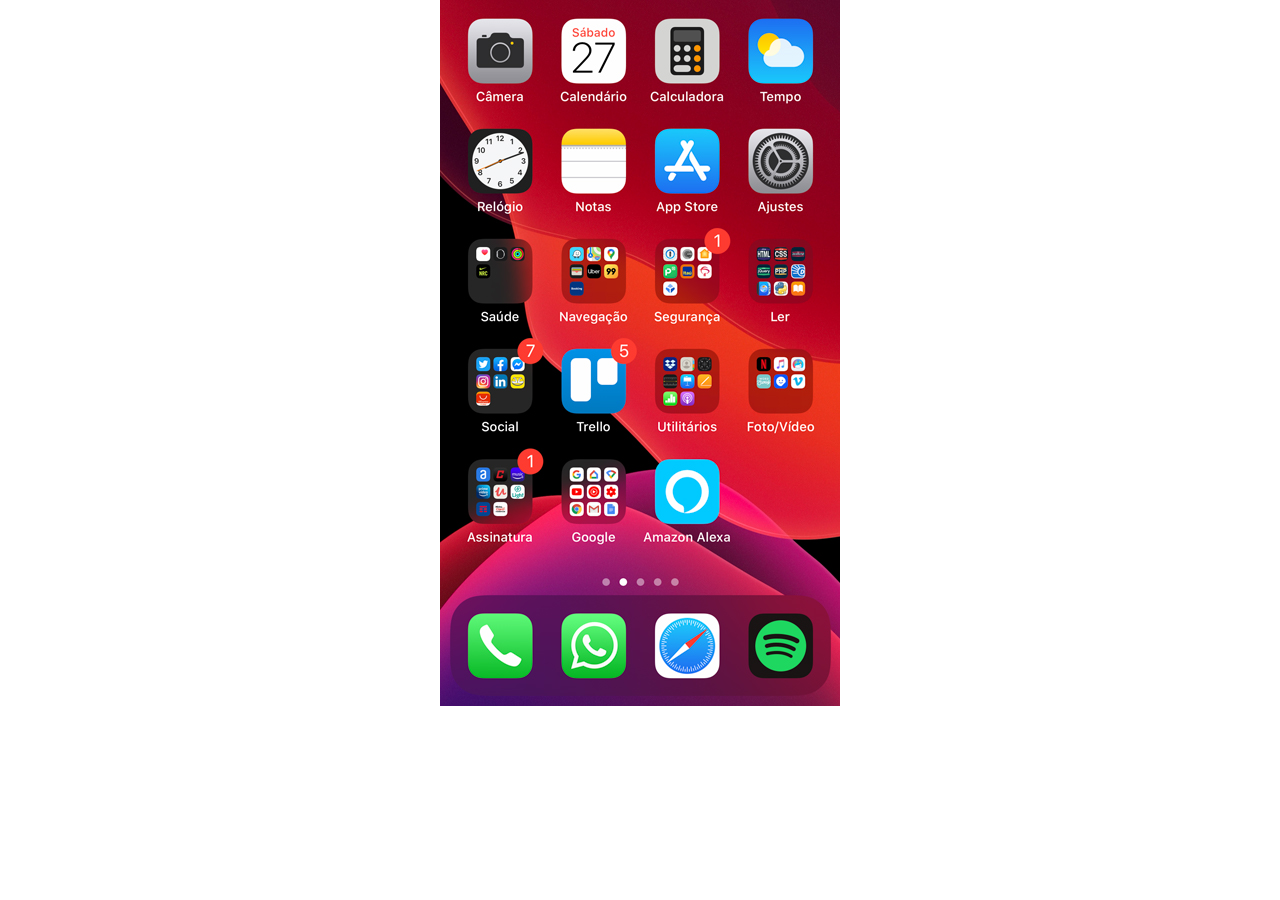
==== home.html @ 43684aff "criei a tela home" ====
<!DOCTYPE html>
<html lang="pt-br">
<head>
    <meta charset="UTF-8">
    <meta http-equiv="X-UA-Compatible" content="IE=edge">
    <meta name="viewport" content="width=device-width, initial-scale=1.0">
    <title>Home</title>
</head>
<style>
    * {
    margin: 0;
    padding: 0;
    }

    body {
    width: 100vw;
    height: 100vh;
    background: url(imagens/tela-home.jpg) no-repeat top center;
    }
</style>
<body>
    
</body>
</html>
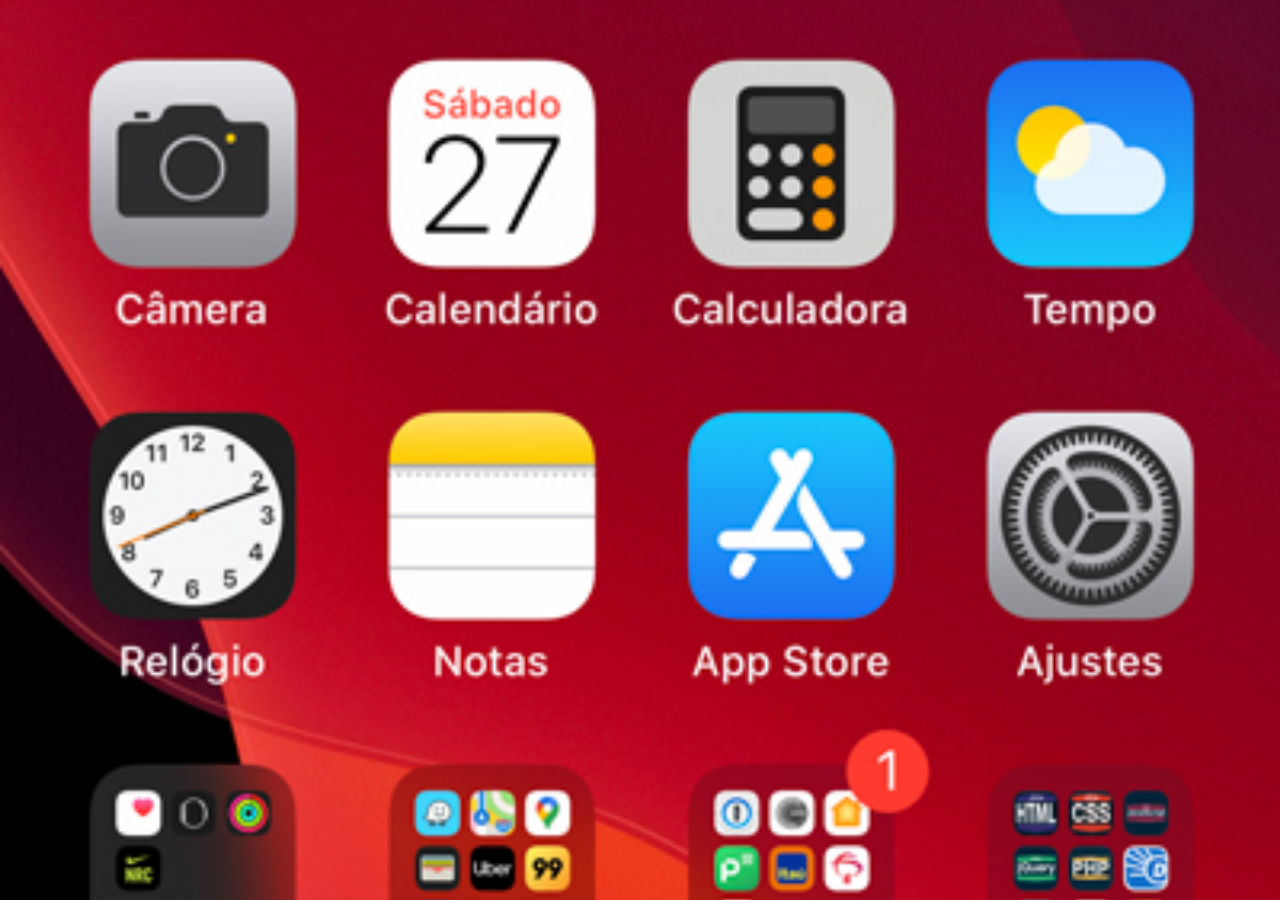
==== commit 8d900d3d: "~-" ====
--- a/home.html
+++ b/home.html
@@ -8,14 +8,15 @@
 </head>
 <style>
     * {
-    margin: 0;
-    padding: 0;
+    margin: 0px;
+    padding: 0px;
     }
 
     body {
     width: 100vw;
     height: 100vh;
     background: url(imagens/tela-home.jpg) no-repeat top center;
+    background-size: cover;
     }
 </style>
 <body>
